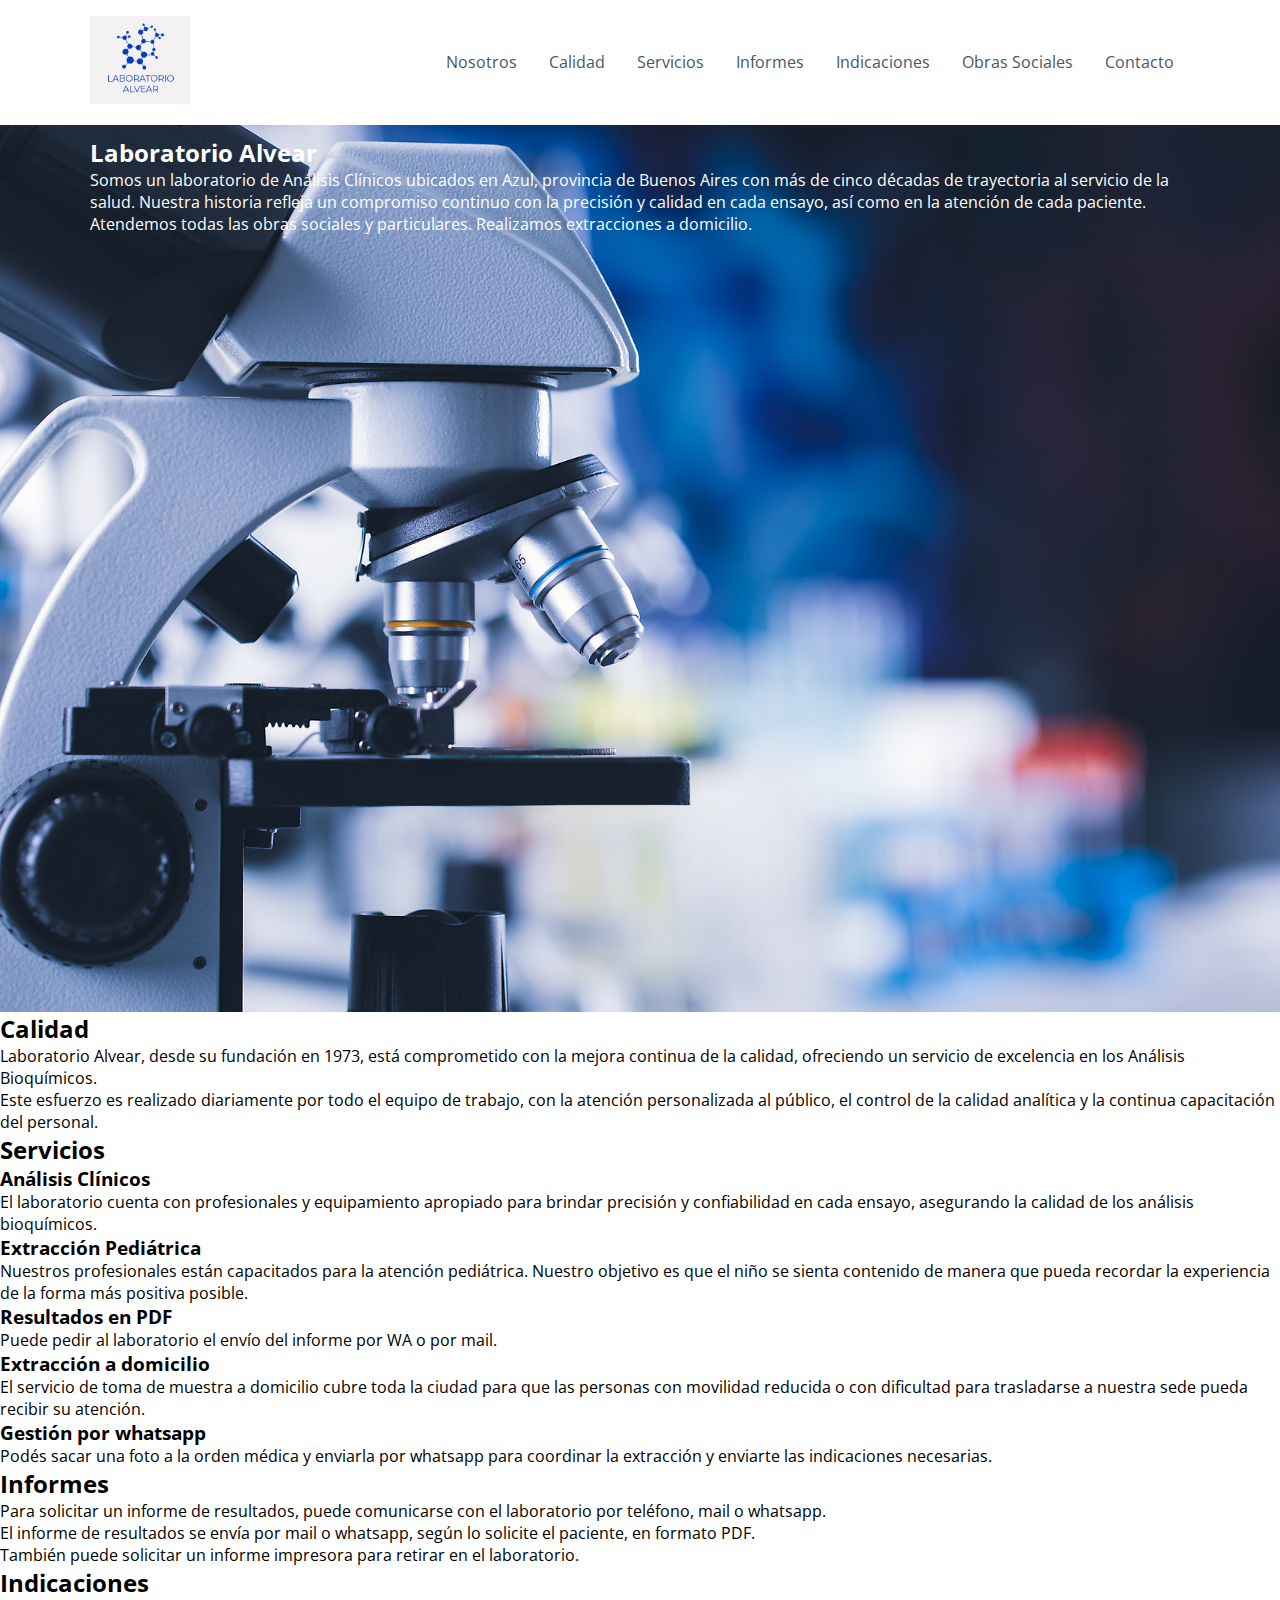
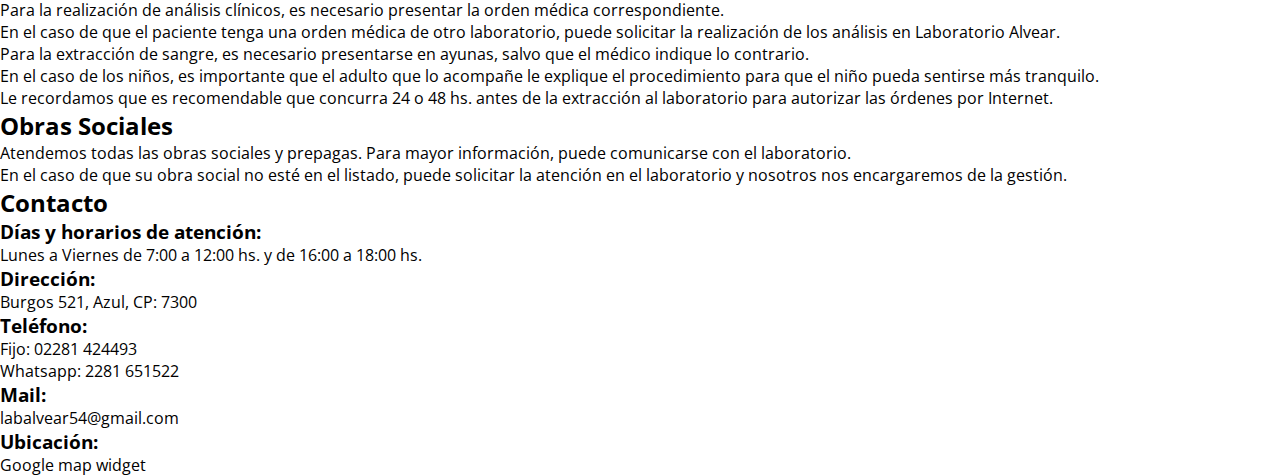
==== index.html @ 312ee20c "Empezando con el maquetado" ====
<!DOCTYPE html>
<html lang="es">
	<head>
		<meta charset="UTF-8" />
		<meta name="viewport" content="width=device-width, initial-scale=1.0" />
		<link rel="preconnect" href="https://fonts.googleapis.com" />
		<link rel="preconnect" href="https://fonts.gstatic.com" crossorigin />
		<link
			href="https://fonts.googleapis.com/css2?family=Open+Sans:ital,wght@0,300..800;1,300..800&display=swap"
			rel="stylesheet"
		/>
		<link rel="stylesheet" href="/assets/css/style.css" />
		<title>Laboratorio Alvear</title>
	</head>
	<body>
		<!-- barra de navegación superior-->
		<header>
			<div class="logo">
				<img src="./assets/images/logo_texto.png" alt="Logo del Laboratorio Alvear" />
			</div>
			<nav id="navbar">
				<ul>
					<li><a href="#nosotros">Nosotros</a></li>
					<li><a href="#calidad">Calidad</a></li>
					<li><a href="#servicios">Servicios</a></li>
					<li><a href="#informes">Informes</a></li>
					<li><a href="#indicaciones">Indicaciones</a></li>
					<li><a href="#obras_sociales">Obras Sociales</a></li>
					<li><a href="#contacto">Contacto</a></li>
				</ul>
			</nav>

			<div id="menu-bar" class="fa fa-bars"></div>
		</header>
		<!-- contenido principal -->
		<main>
			<!-- sección nosotros -->
			<section id="nosotros">
				<h2>Laboratorio Alvear</h2>
				<p>
					Somos un laboratorio de Análisis Clínicos ubicados en Azul, provincia de Buenos Aires con más de
					cinco décadas de trayectoria al servicio de la salud. Nuestra historia refleja un compromiso
					continuo con la precisión y calidad en cada ensayo, así como en la atención de cada paciente.
				</p>
				<p>Atendemos todas las obras sociales y particulares. Realizamos extracciones a domicilio.</p>
			</section>
			<!-- sección calidad -->
			<section id="calidad">
				<div class="container">
					<h2>Calidad</h2>
					<p>
						Laboratorio Alvear, desde su fundación en 1973, está comprometido con la mejora continua de la
						calidad, ofreciendo un servicio de excelencia en los Análisis Bioquímicos.
					</p>
					<p>
						Este esfuerzo es realizado diariamente por todo el equipo de trabajo, con la atención
						personalizada al público, el control de la calidad analítica y la continua capacitación del
						personal.
					</p>
				</div>
			</section>
			<!-- sección servicios -->
			<section id="servicios">
				<div class="container">
					<h2>Servicios</h2>
					<article class="card">
						<h3>Análisis Clínicos</h3>
						<p>
							El laboratorio cuenta con profesionales y equipamiento apropiado para brindar precisión y
							confiabilidad en cada ensayo, asegurando la calidad de los análisis bioquímicos.
						</p>
					</article>
					<article class="card">
						<h3>Extracción Pediátrica</h3>
						<p>
							Nuestros profesionales están capacitados para la atención pediátrica. Nuestro objetivo es
							que el niño se sienta contenido de manera que pueda recordar la experiencia de la forma más
							positiva posible.
						</p>
					</article>
					<article class="card">
						<h3>Resultados en PDF</h3>
						<p>Puede pedir al laboratorio el envío del informe por WA o por mail.</p>
					</article>
					<article class="card">
						<h3>Extracción a domicilio</h3>
						<p>
							El servicio de toma de muestra a domicilio cubre toda la ciudad para que las personas con
							movilidad reducida o con dificultad para trasladarse a nuestra sede pueda recibir su
							atención.
						</p>
					</article>
					<article class="card">
						<h3>Gestión por whatsapp</h3>
						<p>
							Podés sacar una foto a la orden médica y enviarla por whatsapp para coordinar la extracción
							y enviarte las indicaciones necesarias.
						</p>
					</article>
				</div>
			</section>
			<!-- sección informes -->
			<section id="informes">
				<div class="container">
					<h2>Informes</h2>
					<p>
						Para solicitar un informe de resultados, puede comunicarse con el laboratorio por teléfono, mail
						o whatsapp.
					</p>
					<p>
						El informe de resultados se envía por mail o whatsapp, según lo solicite el paciente, en formato
						PDF.
					</p>
					<p>También puede solicitar un informe impresora para retirar en el laboratorio.</p>
				</div>
			</section>
			<!-- sección indicaciones -->
			<section id="indicaciones">
				<div class="container">
					<h2>Indicaciones</h2>
					<p>
						Para la realización de análisis clínicos, es necesario presentar la orden médica
						correspondiente.
					</p>
					<p>
						En el caso de que el paciente tenga una orden médica de otro laboratorio, puede solicitar la
						realización de los análisis en Laboratorio Alvear.
					</p>
					<p>
						Para la extracción de sangre, es necesario presentarse en ayunas, salvo que el médico indique lo
						contrario.
					</p>
					<p>
						En el caso de los niños, es importante que el adulto que lo acompañe le explique el
						procedimiento para que el niño pueda sentirse más tranquilo.
					</p>

					<p>
						<span>
							Le recordamos que es recomendable que concurra 24 o 48 hs. antes de la extracción al
							laboratorio para autorizar las órdenes por Internet.
						</span>
					</p>
				</div>
			</section>
			<!-- sección obras sociales -->
			<section id="obras_sociales">
				<div class="container">
					<h2>Obras Sociales</h2>
					<p>
						Atendemos todas las obras sociales y prepagas. Para mayor información, puede comunicarse con el
						laboratorio.
					</p>
					<p>
						En el caso de que su obra social no esté en el listado, puede solicitar la atención en el
						laboratorio y nosotros nos encargaremos de la gestión.
					</p>
				</div>
			</section>
		</main>
		<footer>
			<!-- sección contacto -->
			<h2>Contacto</h2>
			<h3>Días y horarios de atención:</h3>
			<p>Lunes a Viernes de 7:00 a 12:00 hs. y de 16:00 a 18:00 hs.</p>
			<h3>Dirección:</h3>
			<p>Burgos 521, Azul, CP: 7300</p>
			<h3>Teléfono:</h3>
			<p>Fijo: 02281 424493</p>
			<p>Whatsapp: 2281 651522</p>
			<h3>Mail:</h3>
			<p>labalvear54@gmail.com</p>
			<h3>Ubicación:</h3>
			<p>Google map widget</p>
		</footer>
		<script src="/assets/js/scripts.js"></script>
	</body>
</html>
---- assets/css/style.css ----
@import url('header.css');
@import url('nosotros.css');
@import url('font-awesome.css');

:root {
	--main-color: #023dc4;
	--second-color: #f8a803;
	--third-color: #f4ab01;
	--text-color: #4a5764;
}

* {
	margin: 0;
	padding: 0;
	box-sizing: border-box;
	text-decoration: none;
}

html {
	font-size: 16px;
}

body {
	font-family: 'Open Sans', sans-serif;
	font-size: 1rem;
}

/* main */
main {
	margin-top: 7rem;
}
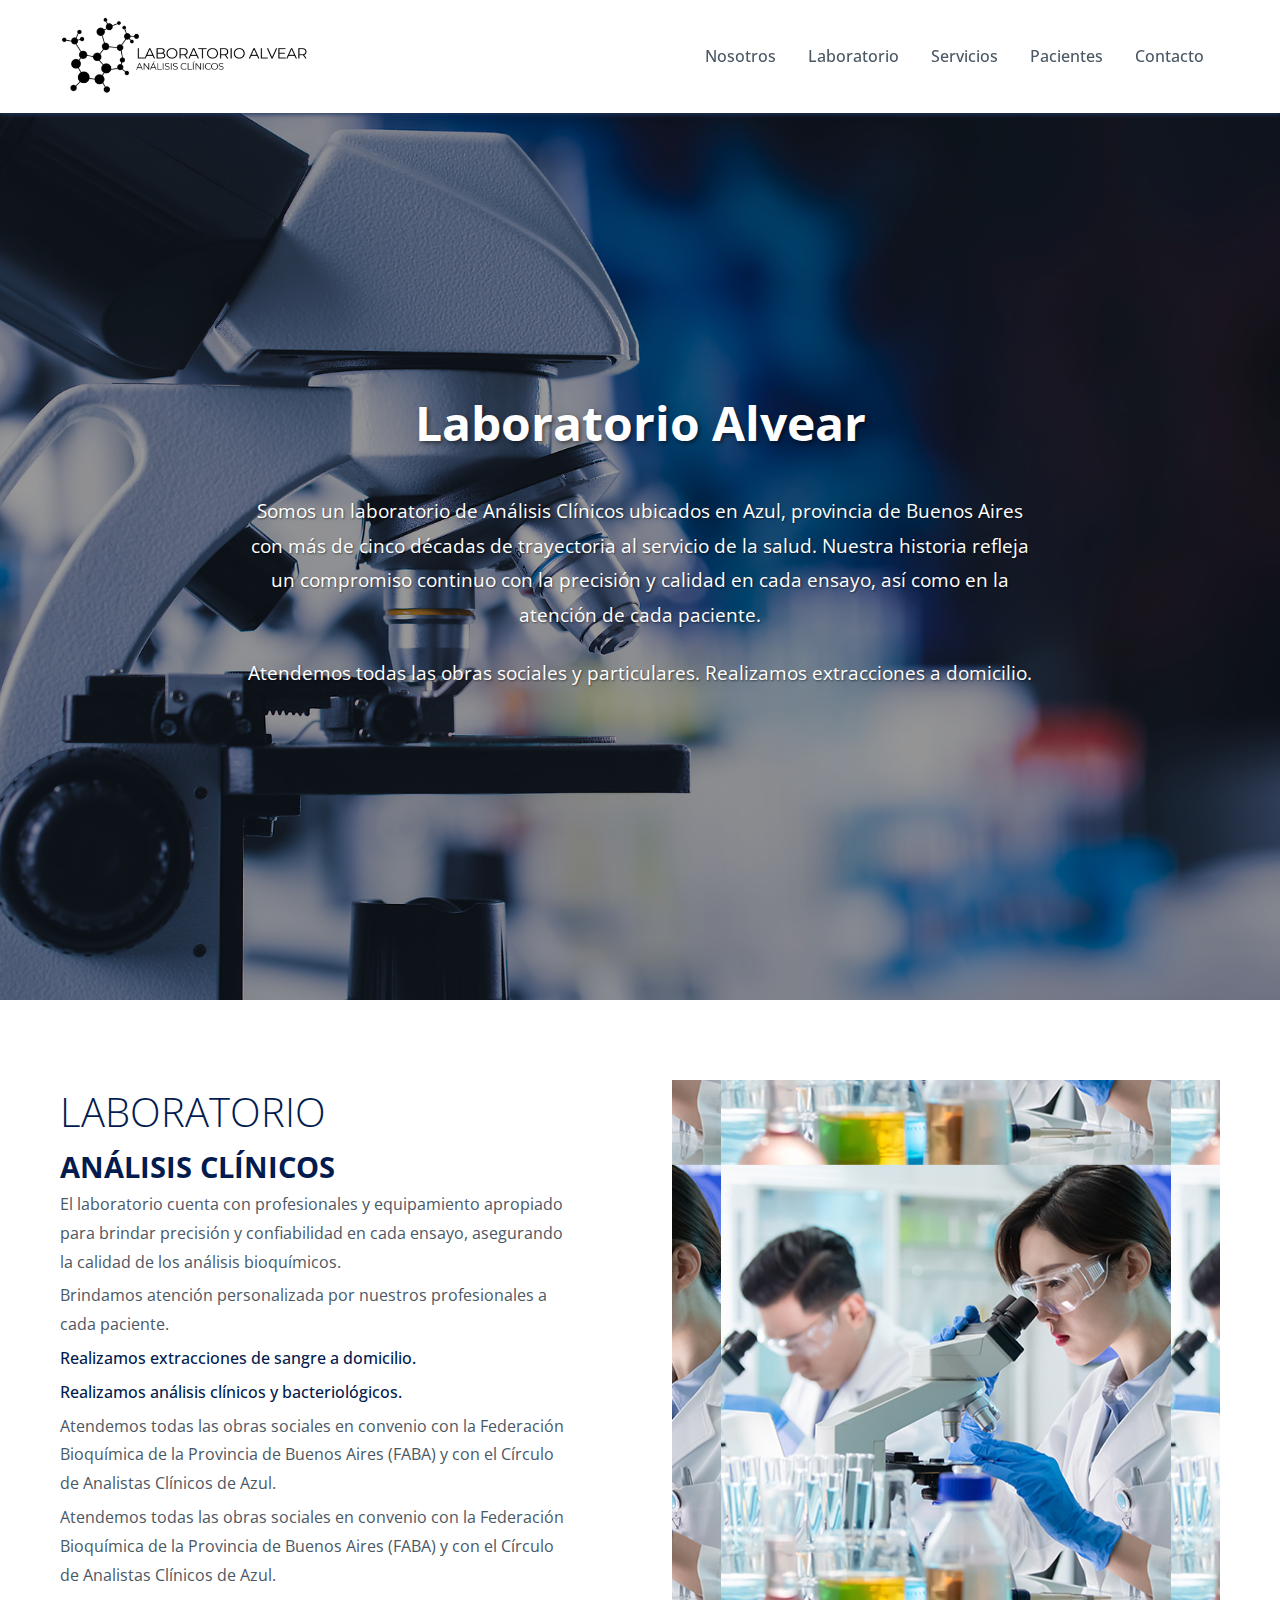
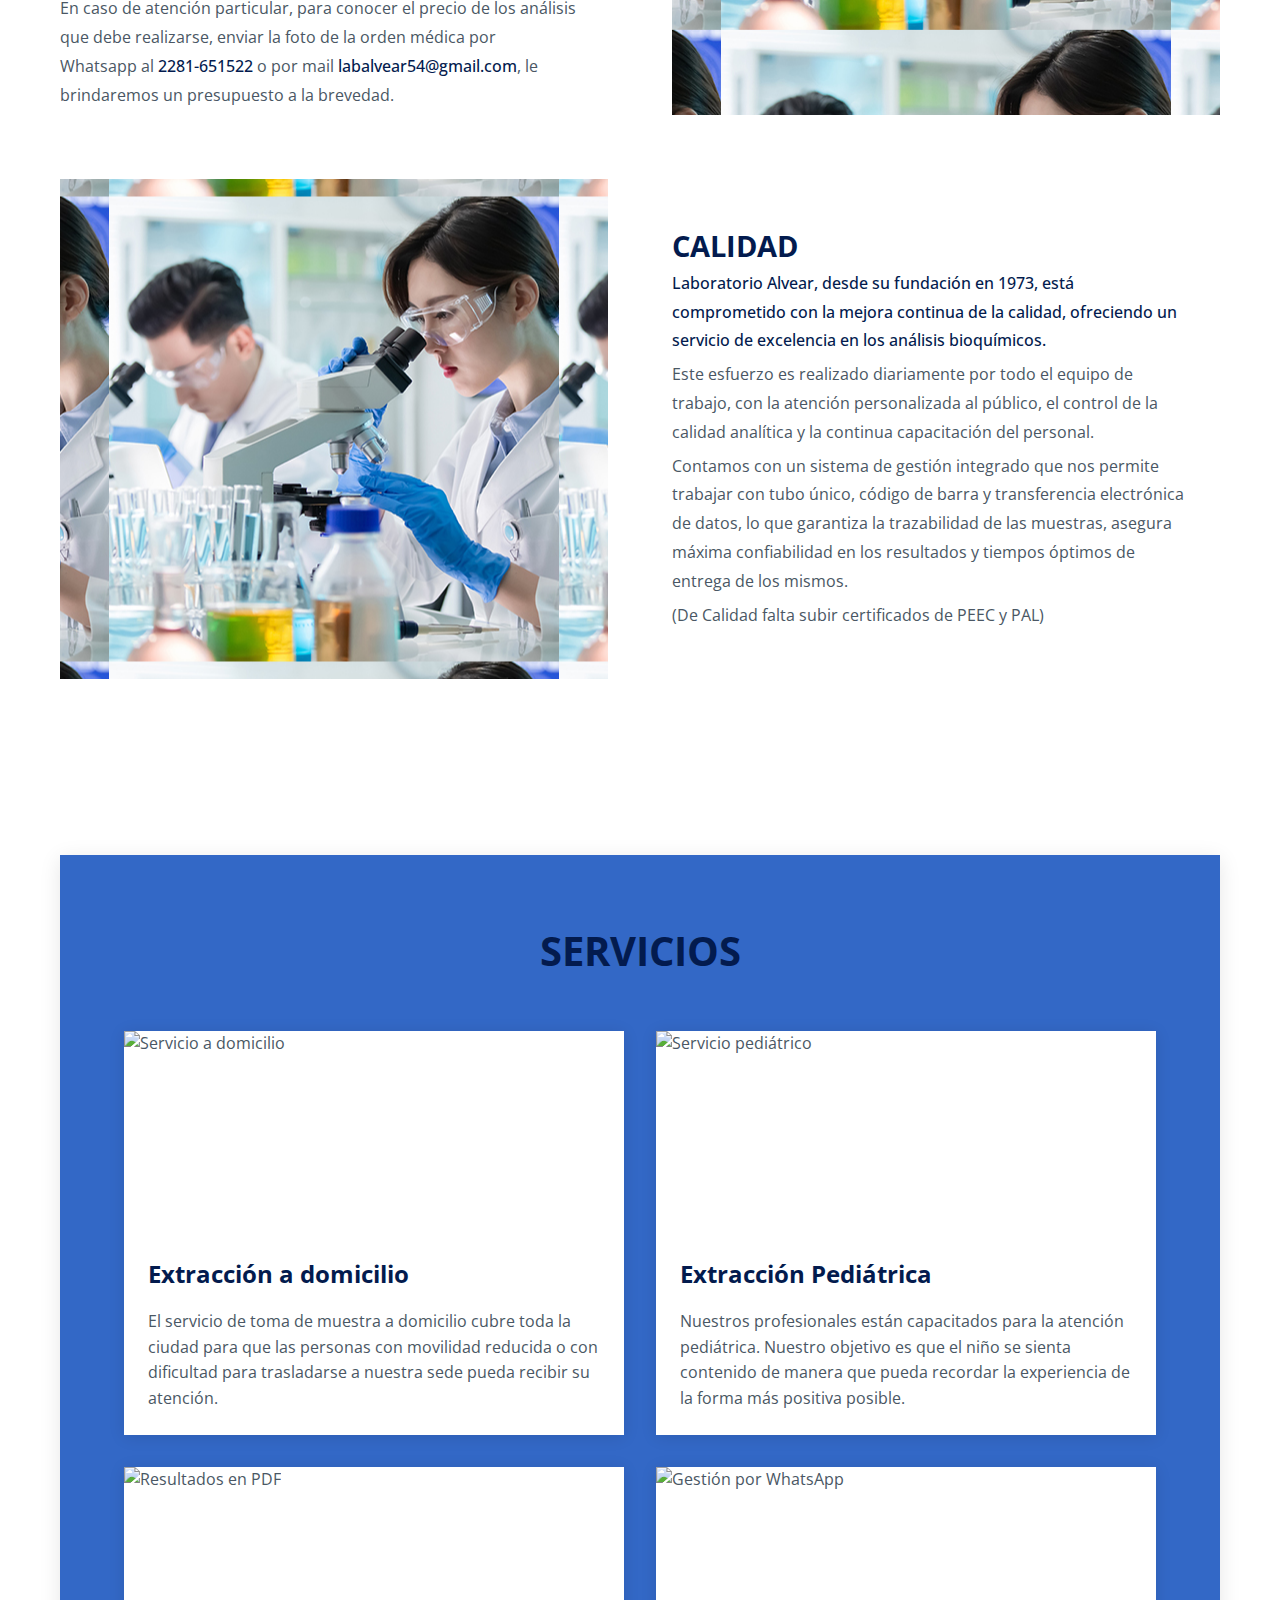
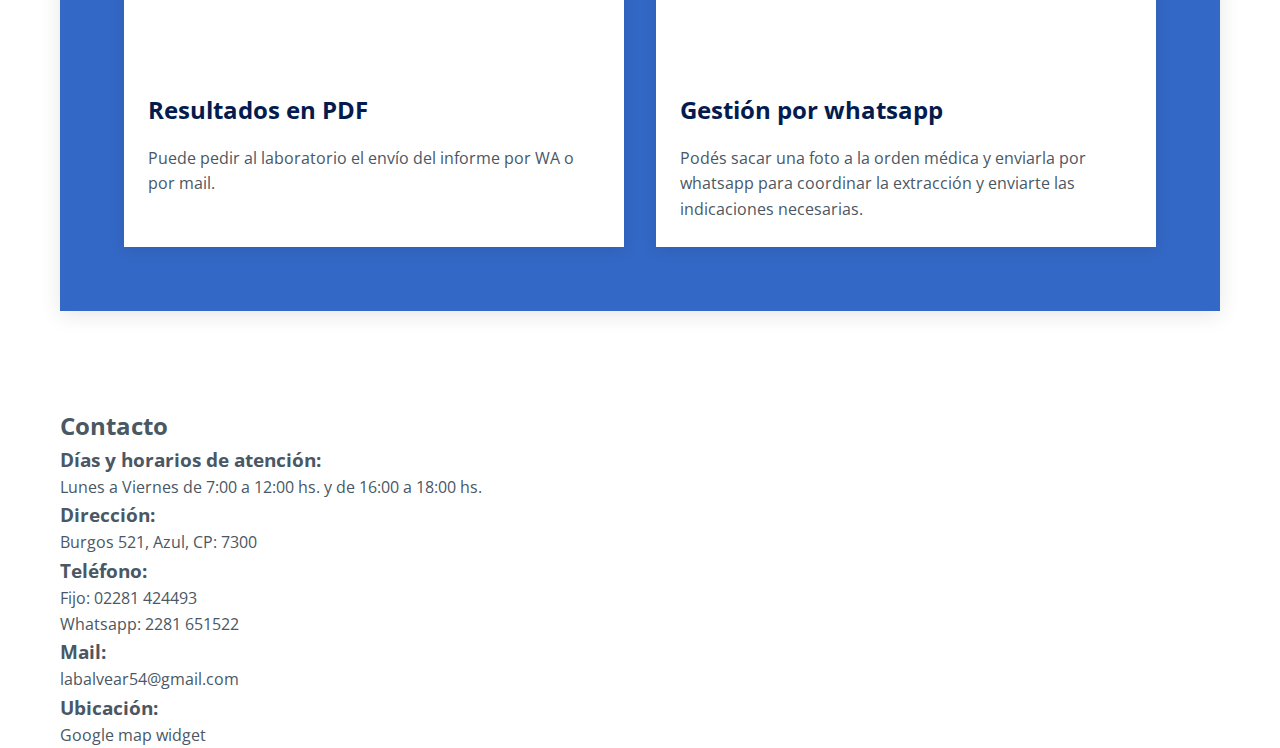
==== commit d3251776: "Hice hasta la sección servicios." ====
--- a/index.html
+++ b/index.html
@@ -5,174 +5,181 @@
 		<meta name="viewport" content="width=device-width, initial-scale=1.0" />
 		<link rel="preconnect" href="https://fonts.googleapis.com" />
 		<link rel="preconnect" href="https://fonts.gstatic.com" crossorigin />
+		<link rel="stylesheet" href="https://cdnjs.cloudflare.com/ajax/libs/font-awesome/6.0.0/css/all.min.css" />
 		<link
 			href="https://fonts.googleapis.com/css2?family=Open+Sans:ital,wght@0,300..800;1,300..800&display=swap"
 			rel="stylesheet"
 		/>
-		<link rel="stylesheet" href="/assets/css/style.css" />
+		<link rel="stylesheet" href="./assets/css/style.css" />
 		<title>Laboratorio Alvear</title>
 	</head>
 	<body>
 		<!-- barra de navegación superior-->
 		<header>
-			<div class="logo">
-				<img src="./assets/images/logo_texto.png" alt="Logo del Laboratorio Alvear" />
+			<div class="container">
+				<div class="logo">
+					<a href="#nosotros">
+						<img src="./assets/images/logo_header.png" alt="Logo del Laboratorio Alvear" />
+					</a>
+				</div>
+				<nav id="navbar">
+					<ul>
+						<li><a href="#nosotros">Nosotros</a></li>
+						<li><a href="#laboratorio">Laboratorio</a></li>
+						<li><a href="#servicios">Servicios</a></li>
+						<li><a href="#pacientes">Pacientes</a></li>
+						<li><a href="#contacto">Contacto</a></li>
+					</ul>
+				</nav>
+				<div id="menu-bar">
+					<i class="fa fa-bars"></i>
+				</div>
 			</div>
-			<nav id="navbar">
-				<ul>
-					<li><a href="#nosotros">Nosotros</a></li>
-					<li><a href="#calidad">Calidad</a></li>
-					<li><a href="#servicios">Servicios</a></li>
-					<li><a href="#informes">Informes</a></li>
-					<li><a href="#indicaciones">Indicaciones</a></li>
-					<li><a href="#obras_sociales">Obras Sociales</a></li>
-					<li><a href="#contacto">Contacto</a></li>
-				</ul>
-			</nav>
-
-			<div id="menu-bar" class="fa fa-bars"></div>
 		</header>
 		<!-- contenido principal -->
 		<main>
 			<!-- sección nosotros -->
 			<section id="nosotros">
-				<h2>Laboratorio Alvear</h2>
-				<p>
-					Somos un laboratorio de Análisis Clínicos ubicados en Azul, provincia de Buenos Aires con más de
-					cinco décadas de trayectoria al servicio de la salud. Nuestra historia refleja un compromiso
-					continuo con la precisión y calidad en cada ensayo, así como en la atención de cada paciente.
-				</p>
-				<p>Atendemos todas las obras sociales y particulares. Realizamos extracciones a domicilio.</p>
+				<div class="container">
+					<h2>Laboratorio Alvear</h2>
+					<p>
+						Somos un laboratorio de Análisis Clínicos ubicados en Azul, provincia de Buenos Aires con más de
+						cinco décadas de trayectoria al servicio de la salud. Nuestra historia refleja un compromiso
+						continuo con la precisión y calidad en cada ensayo, así como en la atención de cada paciente.
+					</p>
+					<p>Atendemos todas las obras sociales y particulares. Realizamos extracciones a domicilio.</p>
+				</div>
 			</section>
-			<!-- sección calidad -->
-			<section id="calidad">
+			<!-- sección laboratorio -->
+			<section id="laboratorio">
 				<div class="container">
-					<h2>Calidad</h2>
-					<p>
-						Laboratorio Alvear, desde su fundación en 1973, está comprometido con la mejora continua de la
-						calidad, ofreciendo un servicio de excelencia en los Análisis Bioquímicos.
-					</p>
-					<p>
-						Este esfuerzo es realizado diariamente por todo el equipo de trabajo, con la atención
-						personalizada al público, el control de la calidad analítica y la continua capacitación del
-						personal.
-					</p>
+					<div class="laboratorio-content">
+						<h2>Laboratorio</h2>
+						<h3>Análisis Clínicos</h3>
+						<p>
+							El laboratorio cuenta con profesionales y equipamiento apropiado para brindar precisión y
+							confiabilidad en cada ensayo, asegurando la calidad de los análisis bioquímicos.
+						</p>
+						<p>Brindamos atención personalizada por nuestros profesionales a cada paciente.</p>
+						<p><span>Realizamos extracciones de sangre a domicilio.</span></p>
+						<p><span>Realizamos análisis clínicos y bacteriológicos.</span></p>
+						<p>
+							Atendemos todas las obras sociales en convenio con la Federación Bioquímica de la Provincia
+							de Buenos Aires (FABA) y con el Círculo de Analistas Clínicos de Azul.
+						</p>
+						<p>
+							Atendemos todas las obras sociales en convenio con la Federación Bioquímica de la Provincia
+							de Buenos Aires (FABA) y con el Círculo de Analistas Clínicos de Azul.
+						</p>
+						<p>
+							En caso de atención particular, para conocer el precio de los análisis que debe realizarse,
+							enviar la foto de la orden médica por Whatsapp al <span>2281-651522</span> o por mail
+							<span>labalvear54@gmail.com</span>, le brindaremos un presupuesto a la brevedad.
+						</p>
+					</div>
+					<div class="laboratorio-image"></div>
+					<div class="laboratorio-image"></div>
+					<div class="laboratorio-content">
+						<h3>Calidad</h3>
+						<p>
+							<span>
+								Laboratorio Alvear, desde su fundación en 1973, está comprometido con la mejora continua
+								de la calidad, ofreciendo un servicio de excelencia en los análisis bioquímicos.
+							</span>
+						</p>
+						<p>
+							Este esfuerzo es realizado diariamente por todo el equipo de trabajo, con la atención
+							personalizada al público, el control de la calidad analítica y la continua capacitación del
+							personal.
+						</p>
+						<p>
+							Contamos con un sistema de gestión integrado que nos permite trabajar con tubo único, código
+							de barra y transferencia electrónica de datos, lo que garantiza la trazabilidad de las
+							muestras, asegura máxima confiabilidad en los resultados y tiempos óptimos de entrega de los
+							mismos.
+						</p>
+						<p>(De Calidad falta subir certificados de PEEC y PAL)</p>
+					</div>
 				</div>
 			</section>
 			<!-- sección servicios -->
 			<section id="servicios">
 				<div class="container">
-					<h2>Servicios</h2>
-					<article class="card">
-						<h3>Análisis Clínicos</h3>
-						<p>
-							El laboratorio cuenta con profesionales y equipamiento apropiado para brindar precisión y
-							confiabilidad en cada ensayo, asegurando la calidad de los análisis bioquímicos.
-						</p>
-					</article>
-					<article class="card">
-						<h3>Extracción Pediátrica</h3>
-						<p>
-							Nuestros profesionales están capacitados para la atención pediátrica. Nuestro objetivo es
-							que el niño se sienta contenido de manera que pueda recordar la experiencia de la forma más
-							positiva posible.
-						</p>
-					</article>
-					<article class="card">
-						<h3>Resultados en PDF</h3>
-						<p>Puede pedir al laboratorio el envío del informe por WA o por mail.</p>
-					</article>
-					<article class="card">
-						<h3>Extracción a domicilio</h3>
-						<p>
-							El servicio de toma de muestra a domicilio cubre toda la ciudad para que las personas con
-							movilidad reducida o con dificultad para trasladarse a nuestra sede pueda recibir su
-							atención.
-						</p>
-					</article>
-					<article class="card">
-						<h3>Gestión por whatsapp</h3>
-						<p>
-							Podés sacar una foto a la orden médica y enviarla por whatsapp para coordinar la extracción
-							y enviarte las indicaciones necesarias.
-						</p>
-					</article>
-				</div>
-			</section>
-			<!-- sección informes -->
-			<section id="informes">
-				<div class="container">
-					<h2>Informes</h2>
-					<p>
-						Para solicitar un informe de resultados, puede comunicarse con el laboratorio por teléfono, mail
-						o whatsapp.
-					</p>
-					<p>
-						El informe de resultados se envía por mail o whatsapp, según lo solicite el paciente, en formato
-						PDF.
-					</p>
-					<p>También puede solicitar un informe impresora para retirar en el laboratorio.</p>
-				</div>
-			</section>
-			<!-- sección indicaciones -->
-			<section id="indicaciones">
-				<div class="container">
-					<h2>Indicaciones</h2>
-					<p>
-						Para la realización de análisis clínicos, es necesario presentar la orden médica
-						correspondiente.
-					</p>
-					<p>
-						En el caso de que el paciente tenga una orden médica de otro laboratorio, puede solicitar la
-						realización de los análisis en Laboratorio Alvear.
-					</p>
-					<p>
-						Para la extracción de sangre, es necesario presentarse en ayunas, salvo que el médico indique lo
-						contrario.
-					</p>
-					<p>
-						En el caso de los niños, es importante que el adulto que lo acompañe le explique el
-						procedimiento para que el niño pueda sentirse más tranquilo.
-					</p>
+					<div class="servicios-content">
+						<h2>Servicios</h2>
+						<div class="services-grid">
+							<article class="card">
+								<div class="card-image">
+									<img src="./assets/images/servicio-domicilio.jpg" alt="Servicio a domicilio" />
+								</div>
+								<div class="card-content">
+									<h3>Extracción a domicilio</h3>
+									<p>
+										El servicio de toma de muestra a domicilio cubre toda la ciudad para que las
+										personas con movilidad reducida o con dificultad para trasladarse a nuestra sede
+										pueda recibir su atención.
+									</p>
+								</div>
+							</article>
 
-					<p>
-						<span>
-							Le recordamos que es recomendable que concurra 24 o 48 hs. antes de la extracción al
-							laboratorio para autorizar las órdenes por Internet.
-						</span>
-					</p>
-				</div>
-			</section>
-			<!-- sección obras sociales -->
-			<section id="obras_sociales">
-				<div class="container">
-					<h2>Obras Sociales</h2>
-					<p>
-						Atendemos todas las obras sociales y prepagas. Para mayor información, puede comunicarse con el
-						laboratorio.
-					</p>
-					<p>
-						En el caso de que su obra social no esté en el listado, puede solicitar la atención en el
-						laboratorio y nosotros nos encargaremos de la gestión.
-					</p>
+							<article class="card">
+								<div class="card-image">
+									<img src="./assets/images/servicio-pediatrico.jpg" alt="Servicio pediátrico" />
+								</div>
+								<div class="card-content">
+									<h3>Extracción Pediátrica</h3>
+									<p>
+										Nuestros profesionales están capacitados para la atención pediátrica. Nuestro
+										objetivo es que el niño se sienta contenido de manera que pueda recordar la
+										experiencia de la forma más positiva posible.
+									</p>
+								</div>
+							</article>
+
+							<article class="card">
+								<div class="card-image">
+									<img src="./assets/images/servicio-resultados.jpg" alt="Resultados en PDF" />
+								</div>
+								<div class="card-content">
+									<h3>Resultados en PDF</h3>
+									<p>Puede pedir al laboratorio el envío del informe por WA o por mail.</p>
+								</div>
+							</article>
+
+							<article class="card">
+								<div class="card-image">
+									<img src="./assets/images/servicio-whatsapp.jpg" alt="Gestión por WhatsApp" />
+								</div>
+								<div class="card-content">
+									<h3>Gestión por whatsapp</h3>
+									<p>
+										Podés sacar una foto a la orden médica y enviarla por whatsapp para coordinar la
+										extracción y enviarte las indicaciones necesarias.
+									</p>
+								</div>
+							</article>
+						</div>
+					</div>
 				</div>
 			</section>
 		</main>
 		<footer>
-			<!-- sección contacto -->
-			<h2>Contacto</h2>
-			<h3>Días y horarios de atención:</h3>
-			<p>Lunes a Viernes de 7:00 a 12:00 hs. y de 16:00 a 18:00 hs.</p>
-			<h3>Dirección:</h3>
-			<p>Burgos 521, Azul, CP: 7300</p>
-			<h3>Teléfono:</h3>
-			<p>Fijo: 02281 424493</p>
-			<p>Whatsapp: 2281 651522</p>
-			<h3>Mail:</h3>
-			<p>labalvear54@gmail.com</p>
-			<h3>Ubicación:</h3>
-			<p>Google map widget</p>
+			<div class="container">
+				<!-- sección contacto -->
+				<h2>Contacto</h2>
+				<h3>Días y horarios de atención:</h3>
+				<p>Lunes a Viernes de 7:00 a 12:00 hs. y de 16:00 a 18:00 hs.</p>
+				<h3>Dirección:</h3>
+				<p>Burgos 521, Azul, CP: 7300</p>
+				<h3>Teléfono:</h3>
+				<p>Fijo: 02281 424493</p>
+				<p>Whatsapp: 2281 651522</p>
+				<h3>Mail:</h3>
+				<p>labalvear54@gmail.com</p>
+				<h3>Ubicación:</h3>
+				<p>Google map widget</p>
+			</div>
 		</footer>
-		<script src="/assets/js/scripts.js"></script>
+		<script src="./assets/js/scripts.js"></script>
 	</body>
 </html>
--- a/assets/css/style.css
+++ b/assets/css/style.css
@@ -1,31 +1,386 @@
-@import url('header.css');
-@import url('nosotros.css');
-@import url('font-awesome.css');
-
+/* Variables globales */
 :root {
-	--main-color: #023dc4;
-	--second-color: #f8a803;
-	--third-color: #f4ab01;
+	--main-color: #3368c6;
+	--second-color: #031b4e;
+	--third-color: #203865;
 	--text-color: #4a5764;
-}
-
+	--light-bg: #f5f8fa;
+	--white: #ffffff;
+	--transition: all 0.3s ease;
+}
+
+/* Reset y estilos base */
 * {
 	margin: 0;
 	padding: 0;
 	box-sizing: border-box;
 	text-decoration: none;
+	transition: var(--transition);
 }
 
 html {
 	font-size: 16px;
+	scroll-behavior: smooth;
 }
 
 body {
 	font-family: 'Open Sans', sans-serif;
 	font-size: 1rem;
-}
-
-/* main */
+	line-height: 1.6;
+	color: var(--text-color);
+}
+
+/* estilos globales para los contenedores */
+
+section {
+	scroll-margin-top: 80px; /* Un poco más de espacio */
+}
+
+.container {
+	max-width: 1200px;
+	margin: 0 auto;
+	padding: 0 20px;
+	width: 100%;
+}
+
+/* Header  */
+header {
+	position: fixed;
+	top: 0;
+	left: 0;
+	right: 0;
+	background-color: var(--white);
+	padding: 1rem 0;
+	box-shadow: 0 1px 5px var(--third-color);
+	z-index: 1000;
+}
+
+header .container {
+	display: flex;
+	justify-content: space-between;
+	align-items: center;
+}
+
+.logo {
+	max-width: 250px;
+	height: auto;
+}
+
+.logo img {
+	width: 100%;
+	height: auto;
+	display: block;
+}
+
+.logo a {
+	display: block;
+}
+
+.logo a:hover {
+	opacity: 0.9; /* Opcional: da un sutil efecto al hacer hover */
+}
+
+#navbar ul {
+	display: flex;
+	list-style: none;
+}
+
+#navbar a {
+	color: var(--text-color);
+	font-weight: 500;
+	padding: 0.5rem 1rem;
+	position: relative; /* Necesario para posicionar la línea */
+}
+
+/* Crea la línea usando pseudo-elemento */
+#navbar a::after {
+	content: '';
+	position: absolute;
+	bottom: 0; /* La posiciona en la parte inferior */
+	left: 50%; /* La centra horizontalmente */
+	width: 0; /* Comienza con ancho 0 */
+	height: 2px; /* Grosor de la línea */
+	background-color: var(--main-color);
+	transition: all 0.3s ease;
+	transform: translateX(-50%); /* Asegura que esté perfectamente centrada */
+}
+
+/* Cambia el color del texto al hover */
+#navbar a:hover {
+	color: var(--main-color);
+}
+
+/* Expande la línea al hover */
+#navbar a:hover::after {
+	width: calc(100% - 2rem); /* Se expande al ancho total menos el padding */
+}
+
+#menu-bar {
+	display: none;
+	cursor: pointer;
+	font-size: 1.5rem;
+	padding: 0.5rem;
+}
+
+/* Media queries para el header */
+@media (max-width: 768px) {
+	#menu-bar {
+		display: block;
+	}
+
+	#navbar {
+		position: fixed;
+		top: 80px;
+		left: -100%;
+		width: 100%;
+		background-color: var(--white);
+		padding: 1rem;
+		box-shadow: 0 2px 5px rgba(0, 0, 0, 0.1);
+		transition: 0.3s;
+	}
+
+	#navbar.active {
+		left: 0;
+	}
+
+	#navbar ul {
+		flex-direction: column;
+		gap: 1rem;
+	}
+
+	#navbar a {
+		display: block;
+		padding: 1rem;
+		text-align: center;
+	}
+}
+
+/* Ajuste para el contenido debajo del header fijo */
 main {
-	margin-top: 7rem;
-}
+	padding-top: 100px; /* Altura del header + espacio extra */
+}
+
+/* Sección Nosotros */
+#nosotros {
+	position: relative;
+	width: 100%;
+	min-height: 100vh;
+	padding: 4rem 0;
+	display: flex;
+	flex-direction: column;
+	justify-content: center;
+	color: var(--white);
+	text-align: center;
+}
+
+#nosotros::before {
+	content: '';
+	position: absolute;
+	top: 0;
+	left: 0;
+	width: 100%;
+	height: 100%;
+	background-image: url('../images/inicio_bg.jpg');
+	background-size: cover;
+	background-position: center;
+	background-repeat: no-repeat;
+	filter: brightness(0.6); /* Oscurece ligeramente la imagen para mejorar la legibilidad del texto */
+	z-index: -1;
+}
+
+#nosotros .container {
+	position: relative;
+	z-index: 1;
+}
+
+#nosotros h2 {
+	font-size: 3rem;
+	margin-bottom: 2rem;
+	text-shadow: 2px 2px 4px rgba(0, 0, 0, 0.5);
+}
+
+#nosotros p {
+	font-size: 1.2rem;
+	max-width: 800px;
+	margin: 0 auto 1.5rem;
+	line-height: 1.8;
+	text-shadow: 1px 1px 2px rgba(0, 0, 0, 0.5);
+}
+
+/* Media queries para la sección nosotros */
+@media (max-width: 768px) {
+	#nosotros h2 {
+		font-size: 2.5rem;
+	}
+
+	#nosotros p {
+		font-size: 1.1rem;
+		padding: 0 1rem;
+	}
+}
+
+/* Sección laboratorio */
+#laboratorio {
+	background-color: var(--white);
+	padding: 5rem 0;
+}
+
+#laboratorio .container {
+	display: grid;
+	grid-template-columns: 1fr 1fr;
+	gap: 4rem;
+	align-items: center;
+}
+
+.laboratorio-content {
+	padding-right: 2rem;
+}
+
+.laboratorio-image {
+	position: relative;
+	height: 100%;
+	min-height: 500px;
+	background-image: url('../images/about-img-02.jpg');
+	background-size: auto;
+	background-position: center;
+}
+
+#laboratorio h2 {
+	color: var(--second-color);
+	text-transform: uppercase;
+	font-size: 2.5rem;
+	font-weight: 300;
+}
+
+#laboratorio h3 {
+	color: var(--second-color);
+	font-size: 1.8rem;
+	text-transform: uppercase;
+}
+
+#laboratorio p {
+	font-size: 1rem;
+	line-height: 1.8;
+	margin-bottom: 5px;
+}
+
+#laboratorio p span {
+	font-weight: 500;
+	color: var(--second-color);
+}
+
+/* Media queries para la sección laboratorio */
+@media (max-width: 968px) {
+	#laboratorio .container {
+		grid-template-columns: 1fr;
+		gap: 2rem;
+	}
+
+	.laboratorio-content {
+		padding-right: 0;
+	}
+
+	.laboratorio-image {
+		min-height: 400px;
+		order: -1; /* Mueve la imagen arriba en móvil */
+	}
+}
+
+/* Sección servicios */
+#servicios {
+	position: relative;
+	padding: 6rem 0;
+	background-color: transparent;
+}
+
+#servicios::before {
+	content: '';
+	position: absolute;
+	top: 0;
+	left: 0;
+	width: 100%;
+	height: 100%;
+	background-image: url('../images/servicios_bg.jpg');
+	background-size: cover;
+	background-position: center;
+	background-attachment: fixed;
+	filter: brightness(0.8);
+	z-index: -1;
+}
+
+.servicios-content {
+	background-color: var(--main-color);
+	padding: 4rem;
+	box-shadow: 0 4px 20px rgba(0, 0, 0, 0.1);
+	/* max-width: 1000px; */
+	margin: 0 auto;
+}
+
+#servicios h2 {
+	color: var(--second-color);
+	font-size: 2.5rem;
+	text-align: center;
+	margin-bottom: 3rem;
+	text-transform: uppercase;
+}
+
+.services-grid {
+	display: grid;
+	grid-template-columns: repeat(2, 1fr);
+	gap: 2rem;
+}
+
+.card {
+	background: var(--white);
+	overflow: hidden;
+	box-shadow: 0 2px 15px rgba(0, 0, 0, 0.1);
+	transition: transform 0.3s ease;
+}
+
+.card:hover {
+	transform: translateY(-5px);
+}
+
+.card-image {
+	width: 100%;
+	height: 200px;
+	overflow: hidden;
+}
+
+.card-image img {
+	width: 100%;
+	height: 100%;
+	object-fit: cover;
+	transition: transform 0.3s ease;
+}
+
+.card:hover .card-image img {
+	transform: scale(1.1);
+}
+
+.card-content {
+	padding: 1.5rem;
+}
+
+.card h3 {
+	color: var(--second-color);
+	font-size: 1.5rem;
+	margin-bottom: 1rem;
+}
+
+.card p {
+	color: var(--text-color);
+	line-height: 1.6;
+}
+
+/* Media queries para servicios */
+@media (max-width: 768px) {
+	.services-grid {
+		grid-template-columns: 1fr;
+	}
+
+	.servicios-content {
+		padding: 2rem;
+		margin: 0 1rem;
+	}
+}
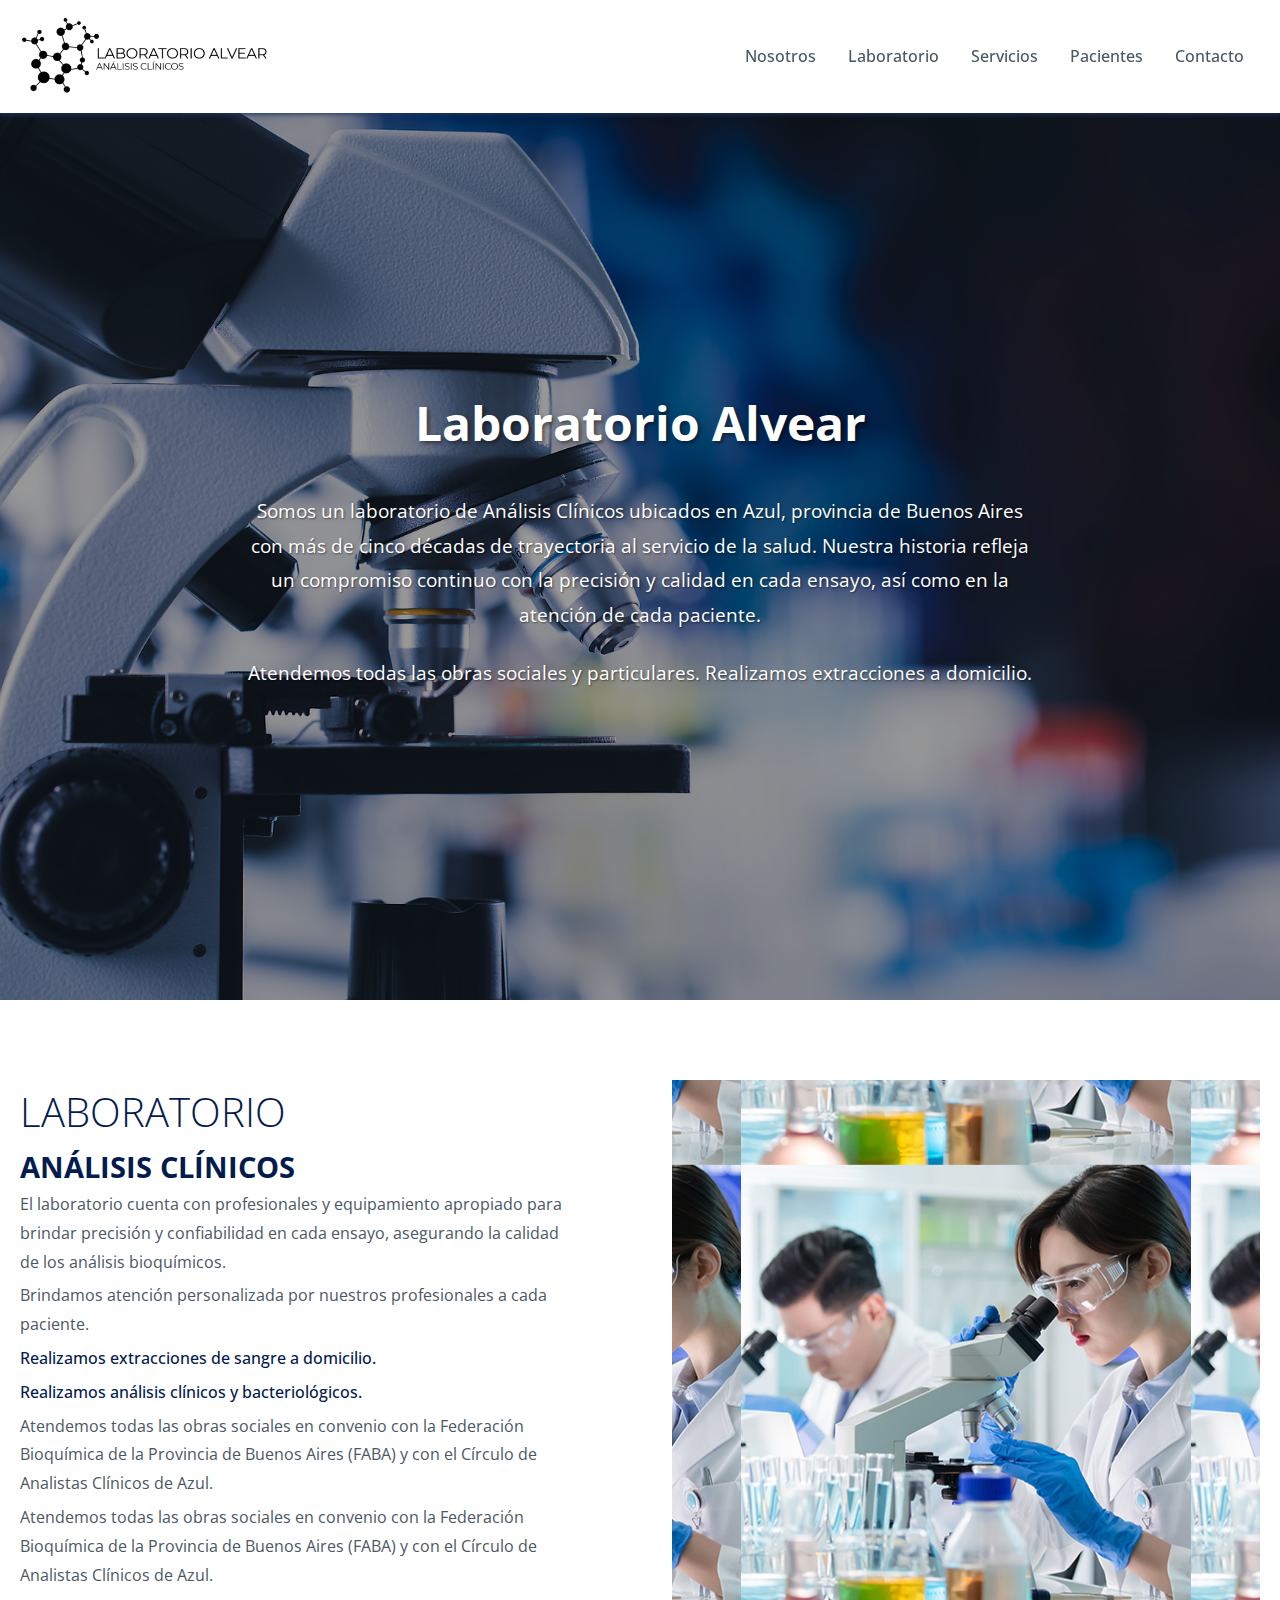
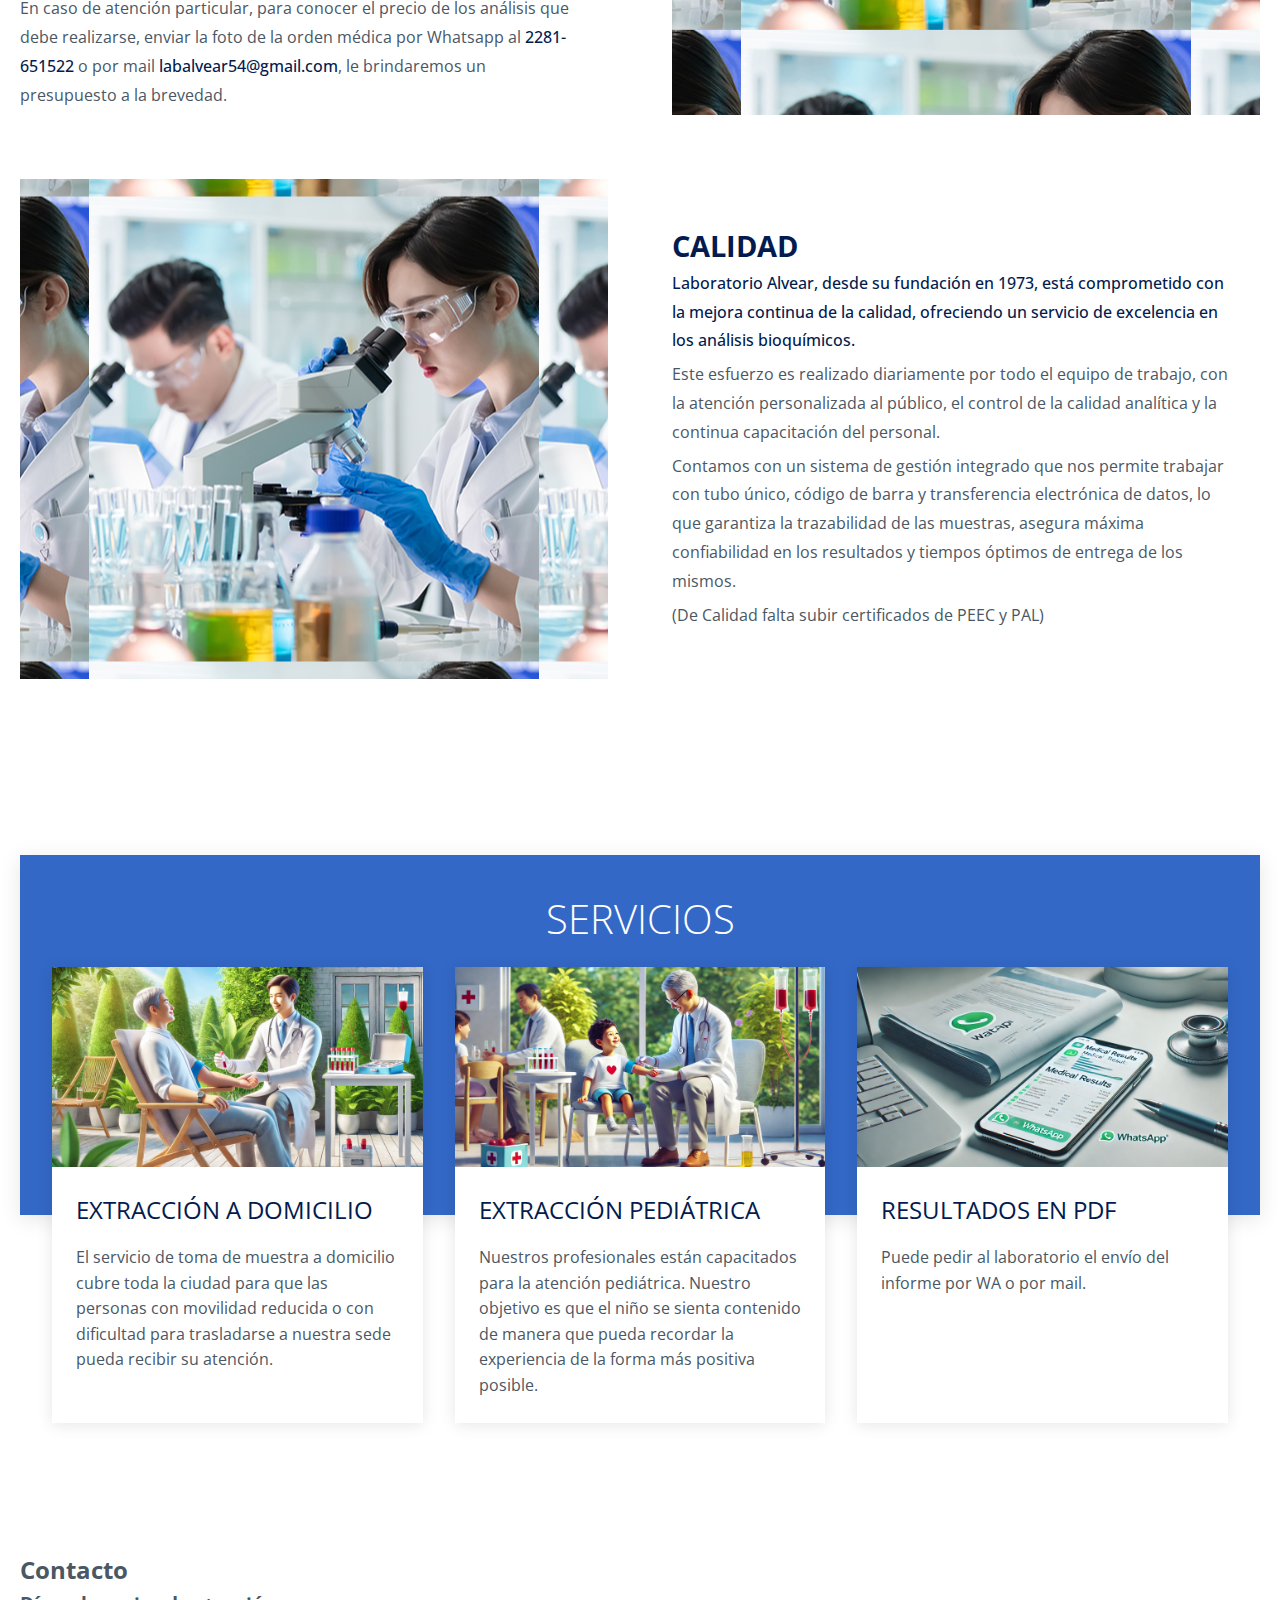
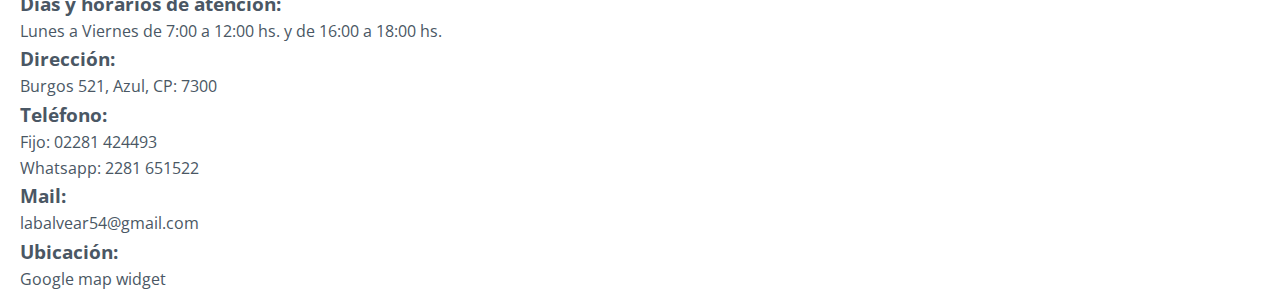
==== commit 4c84ff1d: "Subiendo últimos cambios." ====
--- a/index.html
+++ b/index.html
@@ -110,7 +110,7 @@
 						<div class="services-grid">
 							<article class="card">
 								<div class="card-image">
-									<img src="./assets/images/servicio-domicilio.jpg" alt="Servicio a domicilio" />
+									<img src="./assets/images/extraccion_domicilio.webp" alt="Servicio a domicilio" />
 								</div>
 								<div class="card-content">
 									<h3>Extracción a domicilio</h3>
@@ -121,10 +121,9 @@
 									</p>
 								</div>
 							</article>
-
 							<article class="card">
 								<div class="card-image">
-									<img src="./assets/images/servicio-pediatrico.jpg" alt="Servicio pediátrico" />
+									<img src="./assets/images/extraccion_pediatrica.webp" alt="Servicio pediátrico" />
 								</div>
 								<div class="card-content">
 									<h3>Extracción Pediátrica</h3>
@@ -135,27 +134,13 @@
 									</p>
 								</div>
 							</article>
-
 							<article class="card">
 								<div class="card-image">
-									<img src="./assets/images/servicio-resultados.jpg" alt="Resultados en PDF" />
+									<img src="./assets/images/resultados_pdf.webp" alt="Resultados en PDF" />
 								</div>
 								<div class="card-content">
 									<h3>Resultados en PDF</h3>
 									<p>Puede pedir al laboratorio el envío del informe por WA o por mail.</p>
-								</div>
-							</article>
-
-							<article class="card">
-								<div class="card-image">
-									<img src="./assets/images/servicio-whatsapp.jpg" alt="Gestión por WhatsApp" />
-								</div>
-								<div class="card-content">
-									<h3>Gestión por whatsapp</h3>
-									<p>
-										Podés sacar una foto a la orden médica y enviarla por whatsapp para coordinar la
-										extracción y enviarte las indicaciones necesarias.
-									</p>
 								</div>
 							</article>
 						</div>
--- a/assets/css/style.css
+++ b/assets/css/style.css
@@ -37,7 +37,7 @@
 }
 
 .container {
-	max-width: 1200px;
+	max-width: 1400px;
 	margin: 0 auto;
 	padding: 0 20px;
 	width: 100%;
@@ -309,24 +309,35 @@
 }
 
 .servicios-content {
+	position: relative;
+	padding: 2rem;
+	margin: 0 auto;
+}
+
+.servicios-content::before {
+	content: '';
+	position: absolute;
+	left: 0;
+	width: 100%;
+	height: 60%; /* Ajusta este valor para controlar la altura de la franja azul */
 	background-color: var(--main-color);
-	padding: 4rem;
+	top: 0;
+	z-index: -1;
 	box-shadow: 0 4px 20px rgba(0, 0, 0, 0.1);
-	/* max-width: 1000px; */
-	margin: 0 auto;
 }
 
 #servicios h2 {
-	color: var(--second-color);
+	color: var(--white);
 	font-size: 2.5rem;
+	font-weight: 300;
 	text-align: center;
-	margin-bottom: 3rem;
+	margin-bottom: 1rem;
 	text-transform: uppercase;
 }
 
 .services-grid {
 	display: grid;
-	grid-template-columns: repeat(2, 1fr);
+	grid-template-columns: repeat(3, 1fr);
 	gap: 2rem;
 }
 
@@ -337,10 +348,6 @@
 	transition: transform 0.3s ease;
 }
 
-.card:hover {
-	transform: translateY(-5px);
-}
-
 .card-image {
 	width: 100%;
 	height: 200px;
@@ -352,10 +359,6 @@
 	height: 100%;
 	object-fit: cover;
 	transition: transform 0.3s ease;
-}
-
-.card:hover .card-image img {
-	transform: scale(1.1);
 }
 
 .card-content {
@@ -366,6 +369,8 @@
 	color: var(--second-color);
 	font-size: 1.5rem;
 	margin-bottom: 1rem;
+	text-transform: uppercase;
+	font-weight: 400;
 }
 
 .card p {
